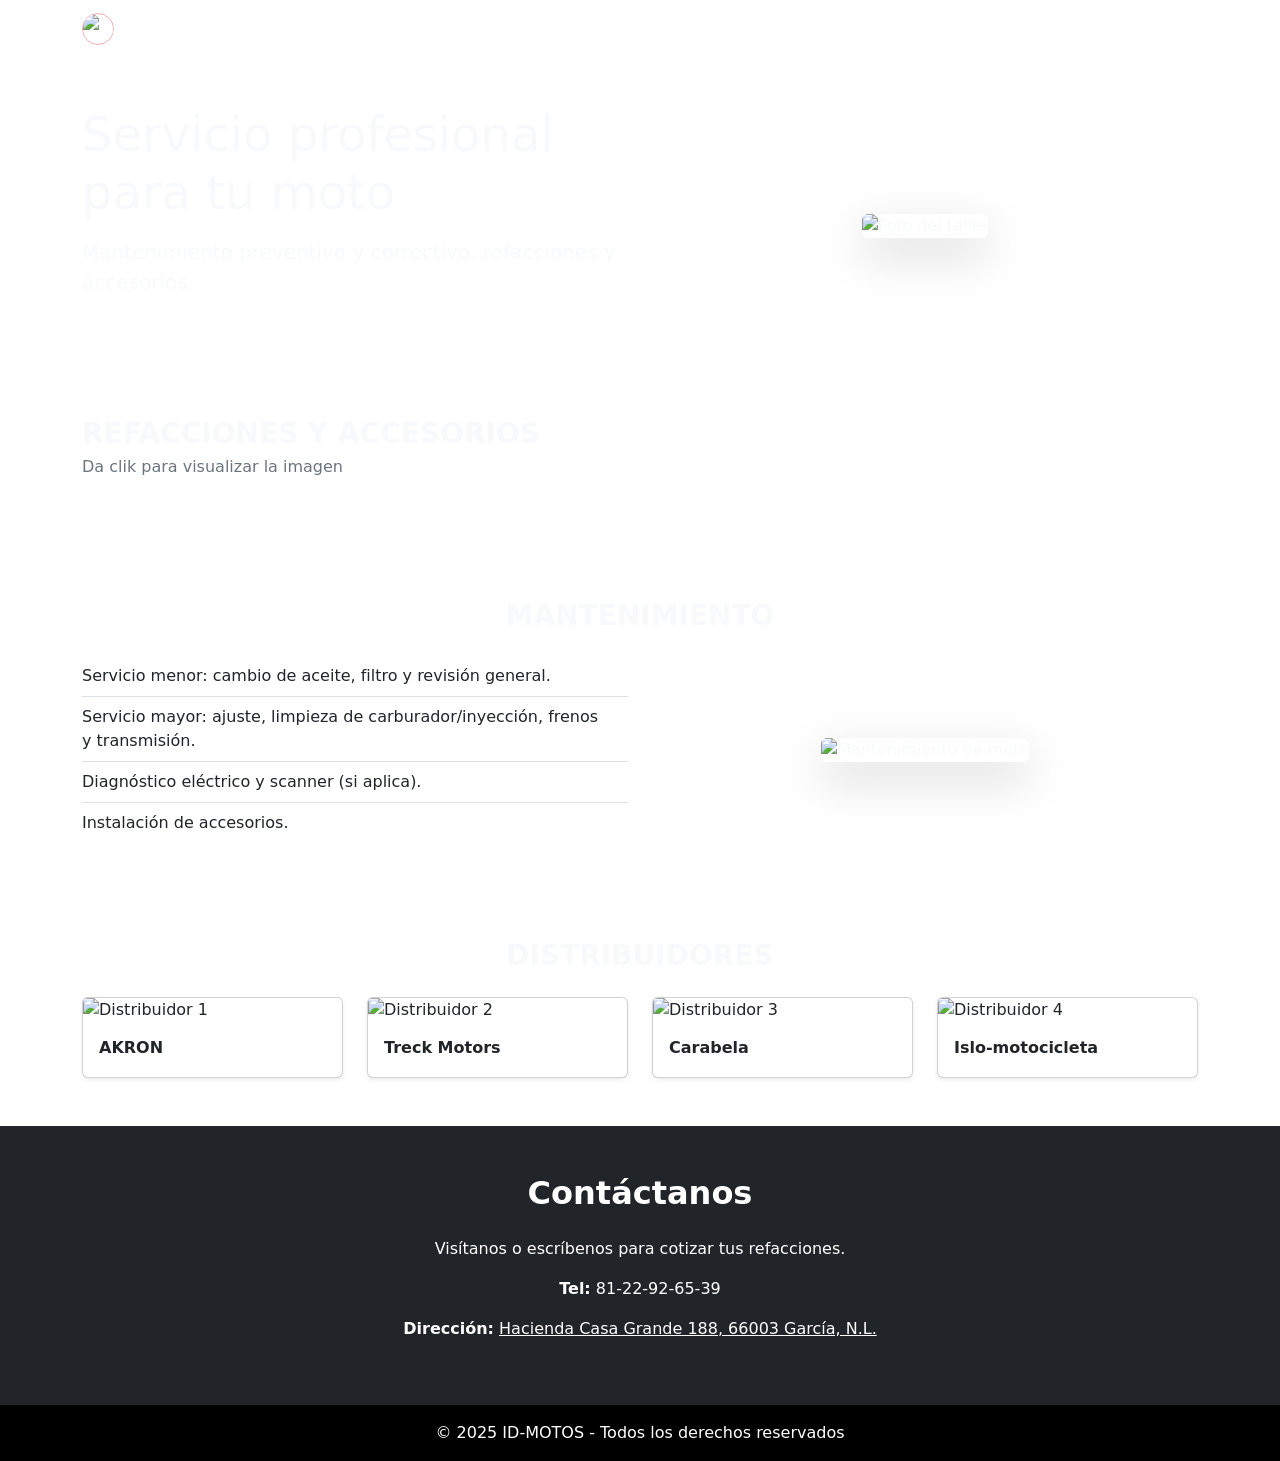
==== index.html @ 3c2501cc "Rename ID-WEB/index.html to index.html" ====
<!doctype html>
<html lang="es">
  <head>
    <meta charset="utf-8">
    <meta name="viewport" content="width=device-width, initial-scale=1">
    <title>ID-MOTOS</title>
    <meta name="description" content="Taller de motos - mantenimiento, refacciones y accesorios.">
    <meta name="theme-color" content="#0b0b0b">   

    <!-- Google Fonts: estilo rock -->
    <link href="https://fonts.googleapis.com/css2?family=Metal+Mania&family=Oswald:wght@300;400;600&display=swap" rel="stylesheet">

    <!-- Bootstrap 5 -->
    <link href="https://cdn.jsdelivr.net/npm/bootstrap@5.3.3/dist/css/bootstrap.min.css" rel="stylesheet">
    <link rel="stylesheet" href="styles.css">
  </head>
  <!-- Fondo rockero y texto claro -->
  <body class="rock-bg text-light">
   

    <!-- ======= BARRA SUPERIOR ======= -->
    <nav class="navbar navbar-expand-lg navbar-dark rock-nav sticky-top">
      <div class="container">
        <!-- IMAGEN: logo del taller -->
        <a class="navbar-brand d-flex align-items-center gap-2" href="#inicio">
          <img src="assets/logo-idmotos.png" alt="Logo" width="32" height="32" class="rounded-circle object-fit-cover border border-danger-subtle">
          <span class="brand-mark">ID-MOTOS</span>
        </a>

        <!-- MENÚ HAMBURGUESA EN MÓVIL -->
        <button class="navbar-toggler" type="button" data-bs-toggle="collapse" data-bs-target="#navbarMain" aria-controls="navbarMain" aria-expanded="false" aria-label="Alternar navegación">
          <span class="navbar-toggler-icon"></span>
        </button>

        <div class="collapse navbar-collapse" id="navbarMain">
          <ul class="navbar-nav ms-auto mb-2 mb-lg-0 nav-underline-rock text-uppercase">
            <li class="nav-item"><a class="nav-link" href="#inicio">Inicio</a></li>
            <li class="nav-item"><a class="nav-link" href="#refacciones">Refacciones y Accesorios</a></li>
            <li class="nav-item"><a class="nav-link" href="#mantenimiento">Mantenimiento</a></li>
            <li class="nav-item"><a class="nav-link" href="#distribuidores">Distribuidores</a></li>
            <li class="nav-item"><a class="nav-link" href="#contacto">Contacto</a></li>

          </ul>
        </div>
      </div>
    </nav>

    <!-- ======= HERO / INICIO ======= -->
    <header id="inicio" class="py-5 border-bottom-0">
      <div class="container">
        <div class="row align-items-center g-4">
          <div class="col-12 col-lg-6">
            <h1 class="display-5 rock-title mb-3">Servicio profesional para tu moto</h1> 
            <p class="lead text-secondary-300 mb-4">Mantenimiento preventivo y correctivo, refacciones y accesorios.</p>
           <!--Boton para direccionar a refacciones <a class="btn btn-rock btn-lg" href="#refacciones">Ver refacciones</a> -->
          </div>
          <div class="col-12 col-lg-6 text-center">
            <!-- IMAGEN: hero principal (moto/taller) -->
             <br>
            <img src="assets/hero-placeholder.jpg" class="img-fluid rounded shadow-lg clickable-image rock-img-frame" alt="Foto del taller" data-bs-toggle="modal" data-bs-target="#imageModal" data-image="assets/hero-placeholder.jpg">
          </div>
        </div>
      </div>
    </header>
 
    <!-- ======= REFACCIONES Y ACCESORIOS ======= -->
    <section id="refacciones" class="py-5">
      <div class="container">
        <div class="d-flex justify-content-between align-items-end mb-4 flex-wrap gap-2">
          <div>

          
          <div class="d-flex justify-content-between align-items-end mb-4 flex-wrap gap-2">
  <div>
    <h2 class="h3 fw-bold text-uppercase mb-1"><span class="section-underline">Refacciones y Accesorios</span></h2>
    <p class="text-secondary mb-0">Da clik para visualizar la imagen</p>
  </div>

  <!-- ⭐⭐ AGREGADO: CONTENEDOR DE BOTONES DE CATEGORÍA ⭐⭐ -->
  <div id="categories-filter" class="d-flex flex-wrap gap-2 mb-4 justify-content-center"></div>

          <!-- Panel Admin sencillo -->
<button class="btn btn-outline-dark btn-sm d-none" data-bs-toggle="collapse" data-bs-target="#adminPanel" aria-expanded="false">Admin</button>
        </div>

        <!-- ===== ADMIN PANEL: Aquí puedes agregar imágenes por categoría (3 por categoría) ===== -->
        <div class="collapse" id="adminPanel">
          <div class="card card-body border-0 shadow-sm mb-4">
            <h5 class="mb-3">Agregar producto nuevo.</h5>

            <div class="row g-3 align-items-end">
              <div class="col-12 col-md-4">
                <label class="form-label">Categoría</label>
                <select id="admin-category" class="form-select">
                  <!-- Opciones definidas por JS desde la lista de categorías -->
                </select>
              </div>

             <!--Sirve para dejar una nota de como adjuntar articulos <div class="col-12 col-md-8">
                <div class="form-text"></div>
              </div>  -->

              <!-- Campos para 3 imágenes por categoría -->
              <div class="col-12">
                <div class="row g-2" id="category-images-form">
                  <!-- Cada bloque se genera por JS: image URL, qty, disable checkbox -->
                </div>
              </div>

              <div class="col-12 col-md-3">
                <button class="btn btn-rock w-100" id="admin-save-category">Agregar / Actualizar categoría</button>
              </div>

              <div class="col-12 col-md-3">
                <button class="btn btn-outline-dark w-100" id="admin-clear-category">Limpiar campos</button>
              </div>

              <div class="col-12 col-md-6 d-flex align-items-center gap-2">
                <div class="form-check">
                  <input class="form-check-input" type="checkbox" id="toggle-hide-add">
                  <label class="form-check-label" for="toggle-hide-add">Ocultar botón "Agregar" (global)</label>
                </div>
                <div class="form-text text-muted">Si activas esto los botones no se mostrarán  al pública.</div>
              </div>

              <!-- <div class="col-12">
                <small class="text-secondary">Nota: se guardan en memoria (si cierras la página se pierde). Para persistencia usa Firebase (opcional en <code>app.js</code>).</small>
              </div> -->
            </div>
          </div>
        </div>

        <!-- Grid donde se muestran TODOS los productos -->
        <div id="products-grid" class="row g-4">
          <!-- Tarjetas generadas por JS -->
        </div>
      </div>
  
    </section>

    <!-- ======= MANTENIMIENTO ======= -->
    <section id="mantenimiento" class="py-5 rock-panel border-y">
      <div class="container">
       <center> <h2 class="h3 fw-bold text-uppercase mb-4"><span class="section-underline">Mantenimiento</span></h2> </center>

        <div class="row g-4 align-items-center">
          <div class="col-12 col-lg-6">
            <ul class="list-group list-group-flush">
              <li class="list-group-item ps-0">Servicio menor: cambio de aceite, filtro y revisión general.</li>
              <li class="list-group-item ps-0">Servicio mayor: ajuste, limpieza de carburador/inyección, frenos y transmisión.</li>
              <li class="list-group-item ps-0">Diagnóstico eléctrico y scanner (si aplica).</li>
              <li class="list-group-item ps-0">Instalación de accesorios.</li>
            </ul>
          </div>
          <div class="col-12 col-lg-6 text-center">
            <!-- IMAGEN: sección mantenimiento -->
            <img src="assets/mantenimiento-placeholder.jpg" class="img-fluid rounded shadow-lg clickable-image rock-img-frame" alt="Mantenimiento de moto" data-bs-toggle="modal" data-bs-target="#imageModal" data-image="assets/mantenimiento-placeholder.jpg">
          </div>
        </div>
      </div>
    </section>

    <!-- ======= DISTRIBUIDORES ======= -->
      <section id="distribuidores" class="py-5"> 
        <div class="container"> 
          <h2 class="h3 fw-bold text-uppercase mb-4"> 
          <center>  <span class="section-underline">Distribuidores</span> </center>
          </h2> <div class="row g-4"> 
            <!-- Distribuidor 1 --> 
             <div class="col-12 col-md-6 col-lg-3"> 
              <div class="card h-100 shadow-sm"> 
                <img src="assets/AKRON.png" class="card-img-top clickable-image" alt="Distribuidor 1" data-bs-toggle="modal" data-bs-target="#imageModal" data-image="assets/AKRON.png">
                 <div class="card-body"> 
                  <h3 class="h6 fw-bold mb-1">AKRON</h3>
                  <!-- Ubicacion <p class="small text-secondary mb-2">Akron, Juan Sánchez Azcona, Sin Nombre de Col 20, 64500 Monterrey, N.L.</p> -->
                    <!-- ======= Boton para contactar  <a href="#" class="btn btn-outline-dark btn-sm">Contactar</a>  ======= -->
                   </div> 
                  </div>
                 </div>
                  <!-- Distribuidor 2 -->
                    <div class="col-12 col-md-6 col-lg-3"> 
                      <div class="card h-100 shadow-sm">
                         <img src="assets/Treck-Distribuidor.png" class="card-img-top clickable-image" alt="Distribuidor 2" data-bs-toggle="modal" data-bs-target="#imageModal" data-image="assets/Treck-Distribuidor.png"> 
                         <div class="card-body">
                           <h3 class="h6 fw-bold mb-1">Treck Motors</h3>
                          <!-- Ubicacion <p class="small text-secondary mb-2"> Ubicacion</p> -->
                              <!-- ======= Boton para contactar  <a href="#" class="btn btn-outline-dark btn-sm">Contactar</a>  ======= -->
                            </div> 
                          </div>
                         </div>
                          <!-- Distribuidor 3 -->
                            <div class="col-12 col-md-6 col-lg-3"> 
                              <div class="card h-100 shadow-sm"> 
                                <img src="assets/distribuidor3-placeholder.jpg" class="card-img-top clickable-image" alt="Distribuidor 3" data-bs-toggle="modal" data-bs-target="#imageModal" data-image="assets/distribuidor3-placeholder.jpg">
                                 <div class="card-body"> 
                                  <h3 class="h6 fw-bold mb-1">Carabela</h3>
                                   <!-- Ubicacion <p class="small text-secondary mb-2">Dirección, ciudad</p> -->
                                      <!-- ======= Boton para contactar  <a href="#" class="btn btn-outline-dark btn-sm">Contactar</a>  ======= -->
                                     </div>
                                   </div> 
                                  </div> 
                                  <!-- Distribuidor 4 --> 
                                   <div class="col-12 col-md-6 col-lg-3">
                                     <div class="card h-100 shadow-sm">
                                       <img src="assets/Islo-motocicleta.png" class="card-img-top clickable-image" alt="Distribuidor 4" data-bs-toggle="modal" data-bs-target="#imageModal" data-image="assets/Islo-motocicleta.png"> 
                                       <div class="card-body"> 
                                        <h3 class="h6 fw-bold mb-1">Islo-motocicleta</h3> 
                                        <!--Ubicacion <p class="small text-secondary mb-2">Dirección, ciudad</p>  -->
                                         <!-- ======= Boton para contactar  <a href="#" class="btn btn-outline-dark btn-sm">Contactar</a>  ======= -->
                                          </div>
                                         </div> 
                                        </div>
                                       </div>
                                       </section>

    <!-- ======= MODAL PARA AMPLIAR IMÁGENES ======= -->
    <div class="modal fade" id="imageModal" tabindex="-1" aria-hidden="true">
      <div class="modal-dialog modal-dialog-centered modal-lg">
        <div class="modal-content">
          <div class="modal-body p-0">
            <img id="modal-image" src="" class="w-100 h-auto rounded-top" alt="Imagen ampliada">
          </div>
          <div class="modal-footer justify-content-between">
            <span class="small text-secondary">Toca fuera para cerrar</span>
            <button type="button" class="btn btn-rock" data-bs-dismiss="modal">Cerrar</button>
          </div>
        </div>
      </div>
    </div>
<!-- ================== CONTACTO ================== -->
<section id="contacto" class="py-5 bg-dark text-white text-center">
  <div class="container">
    <h2 class="fw-bold mb-4">Contáctanos</h2>
    <p>Visítanos o escríbenos para cotizar tus refacciones.</p>
    <p><strong>Tel:</strong> 81-22-92-65-39 </p>
    
    <p>
      <strong>Dirección:</strong> 
      <a 
        href="https://www.google.com/maps?q=Hacienda+Casa+Grande+188,+Hacienda+del+Sol,+66003+García,+N.L" 
        target="_blank" 
        class="text-white text-decoration-underline"
      >
        Hacienda Casa Grande 188, 66003 García, N.L.
      </a>
    </p>
  </div>
</section>
<!-- ================== FOOTER ================== -->
<footer class="bg-black text-white py-3 text-center">
  <p class="mb-0">© 2025 ID-MOTOS - Todos los derechos reservados</p>
</footer>



    <!-- Bootstrap 5 JS -->
    <script src="https://cdn.jsdelivr.net/npm/bootstrap@5.3.3/dist/js/bootstrap.bundle.min.js"></script>
    <script src="app.js"></script>

    

  </body>
</html>
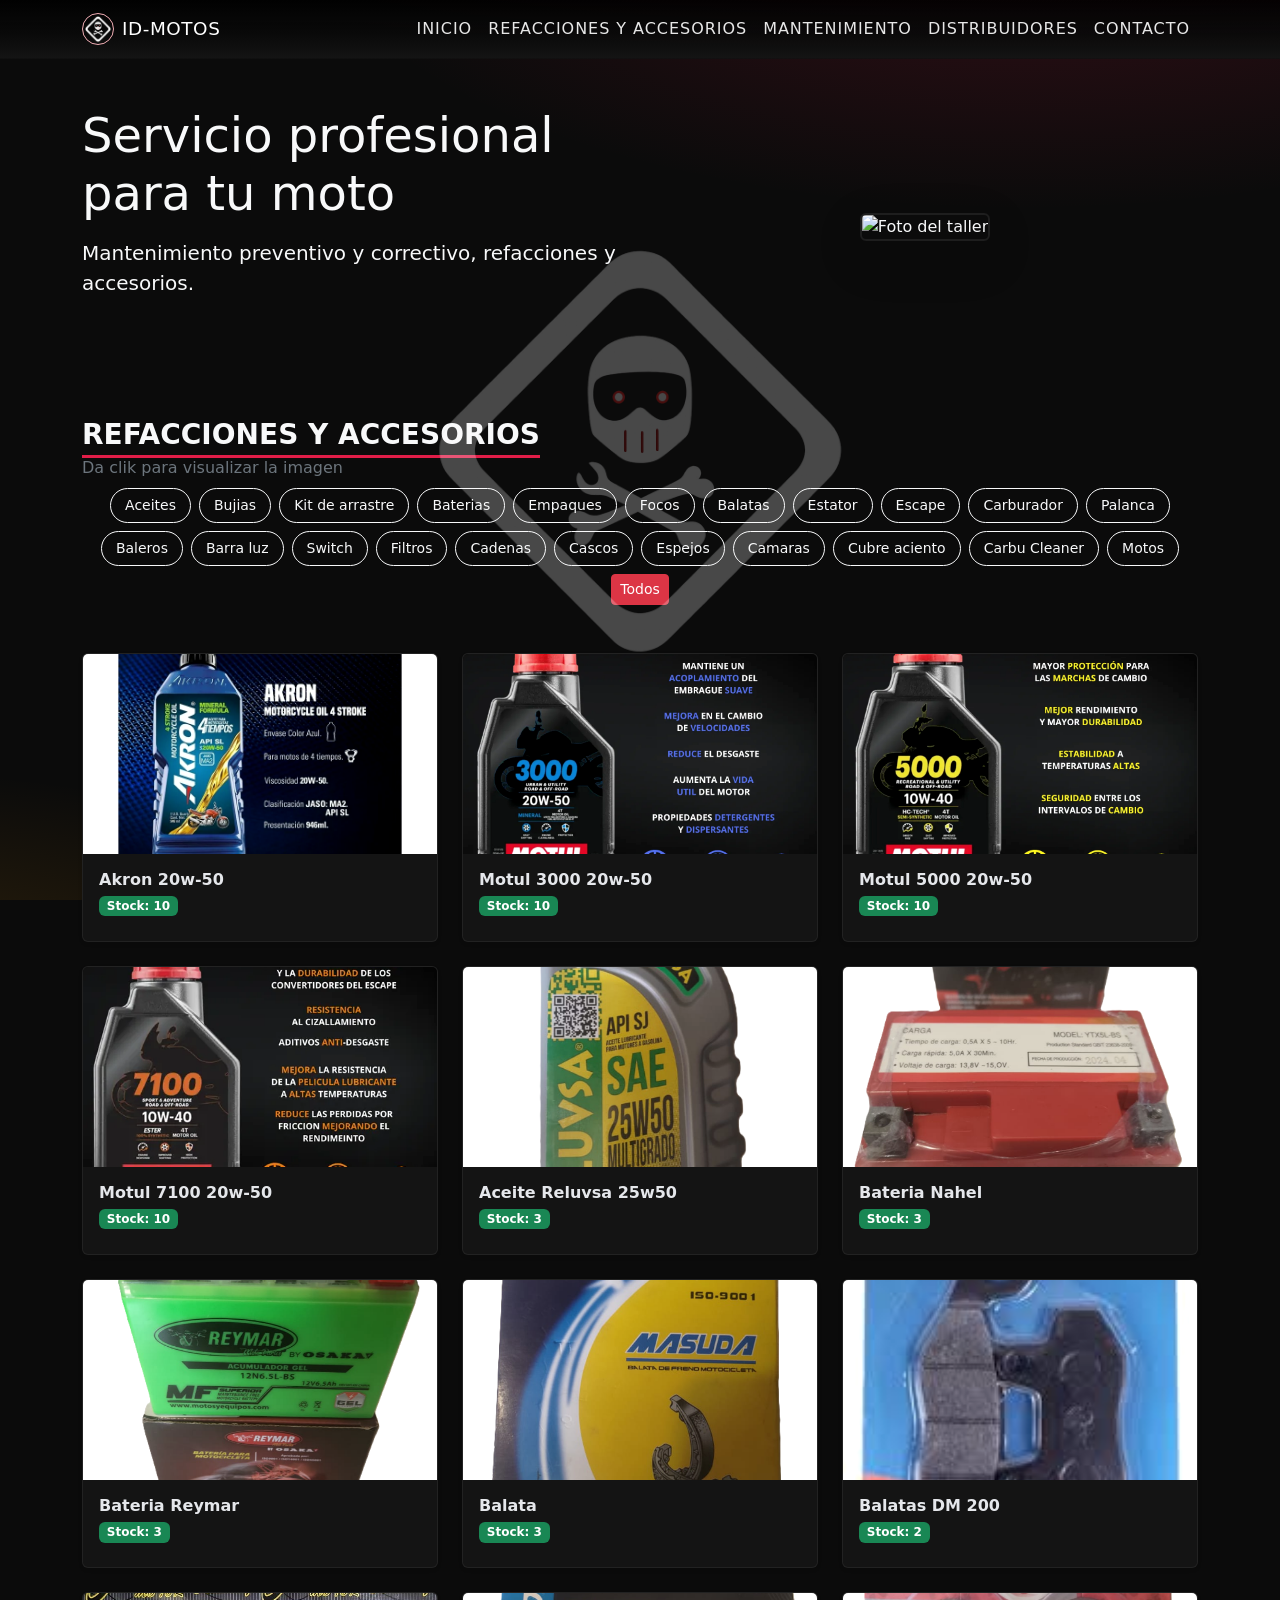
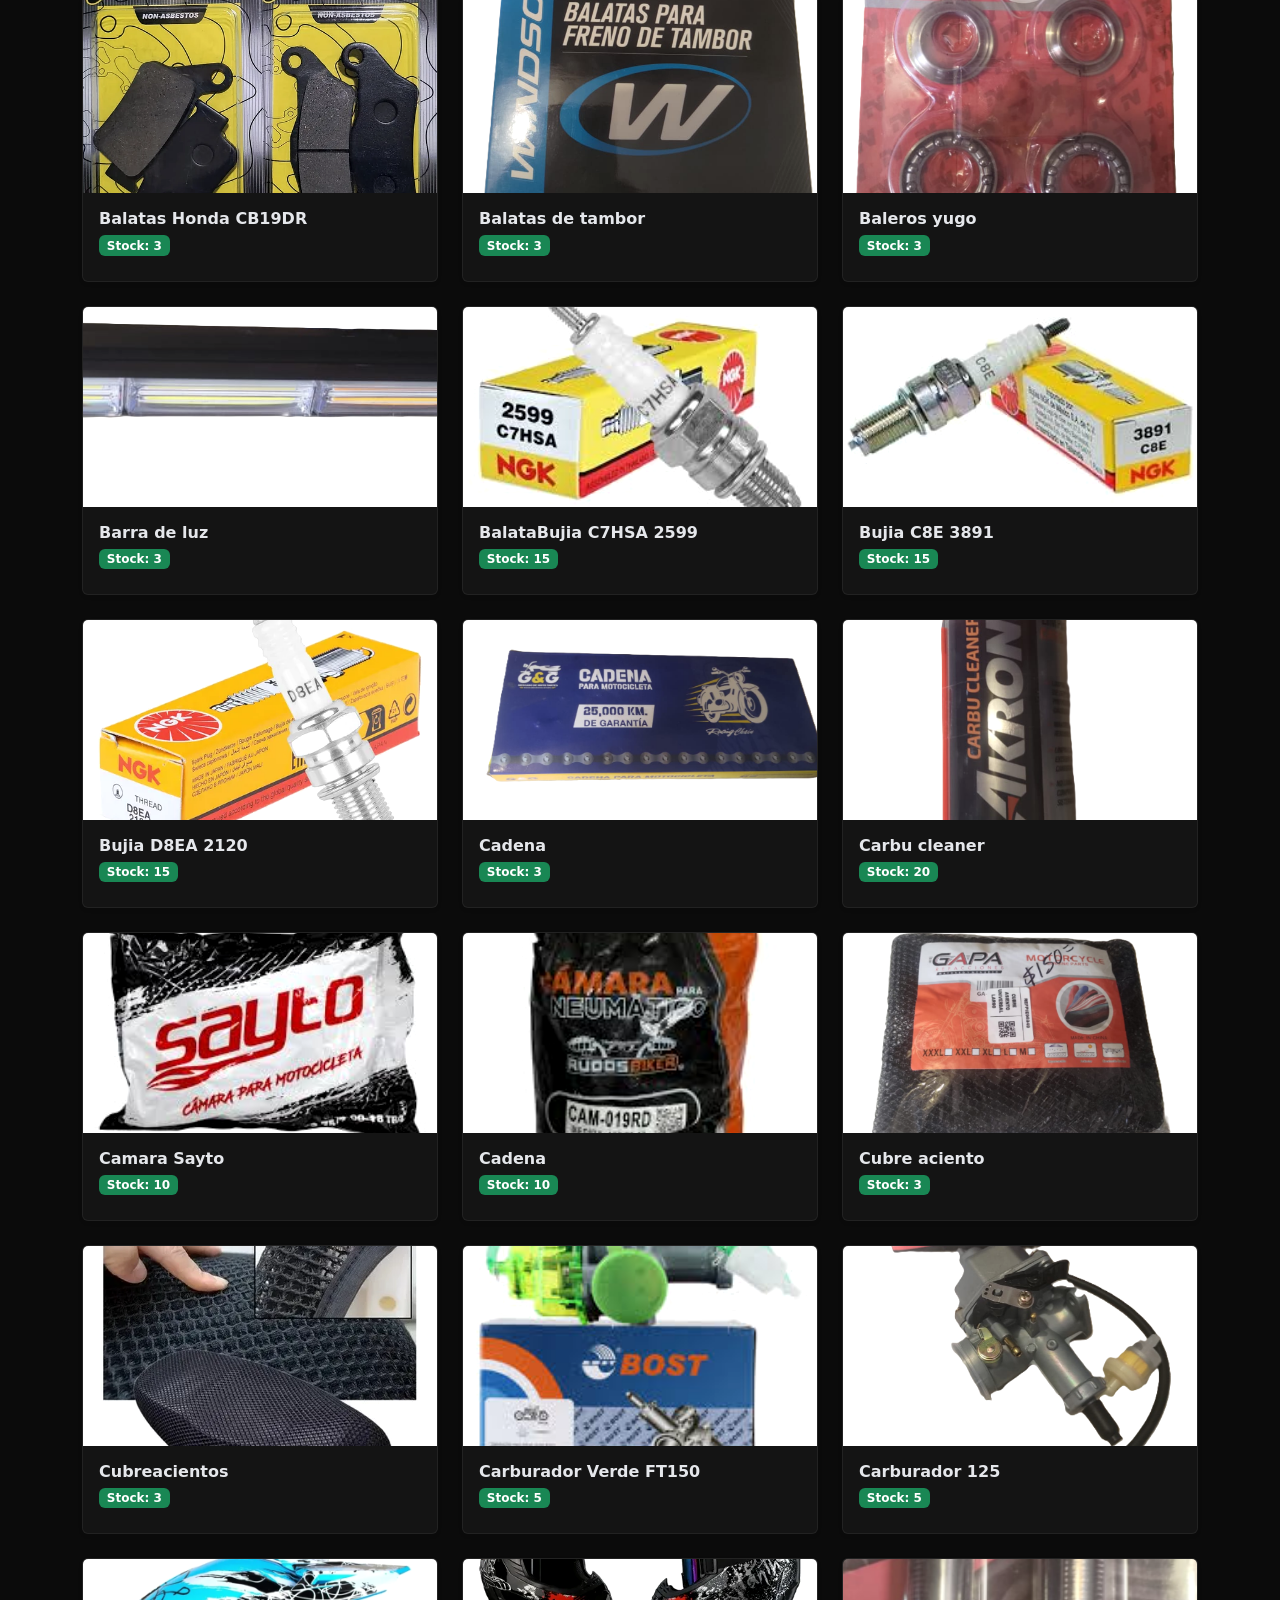
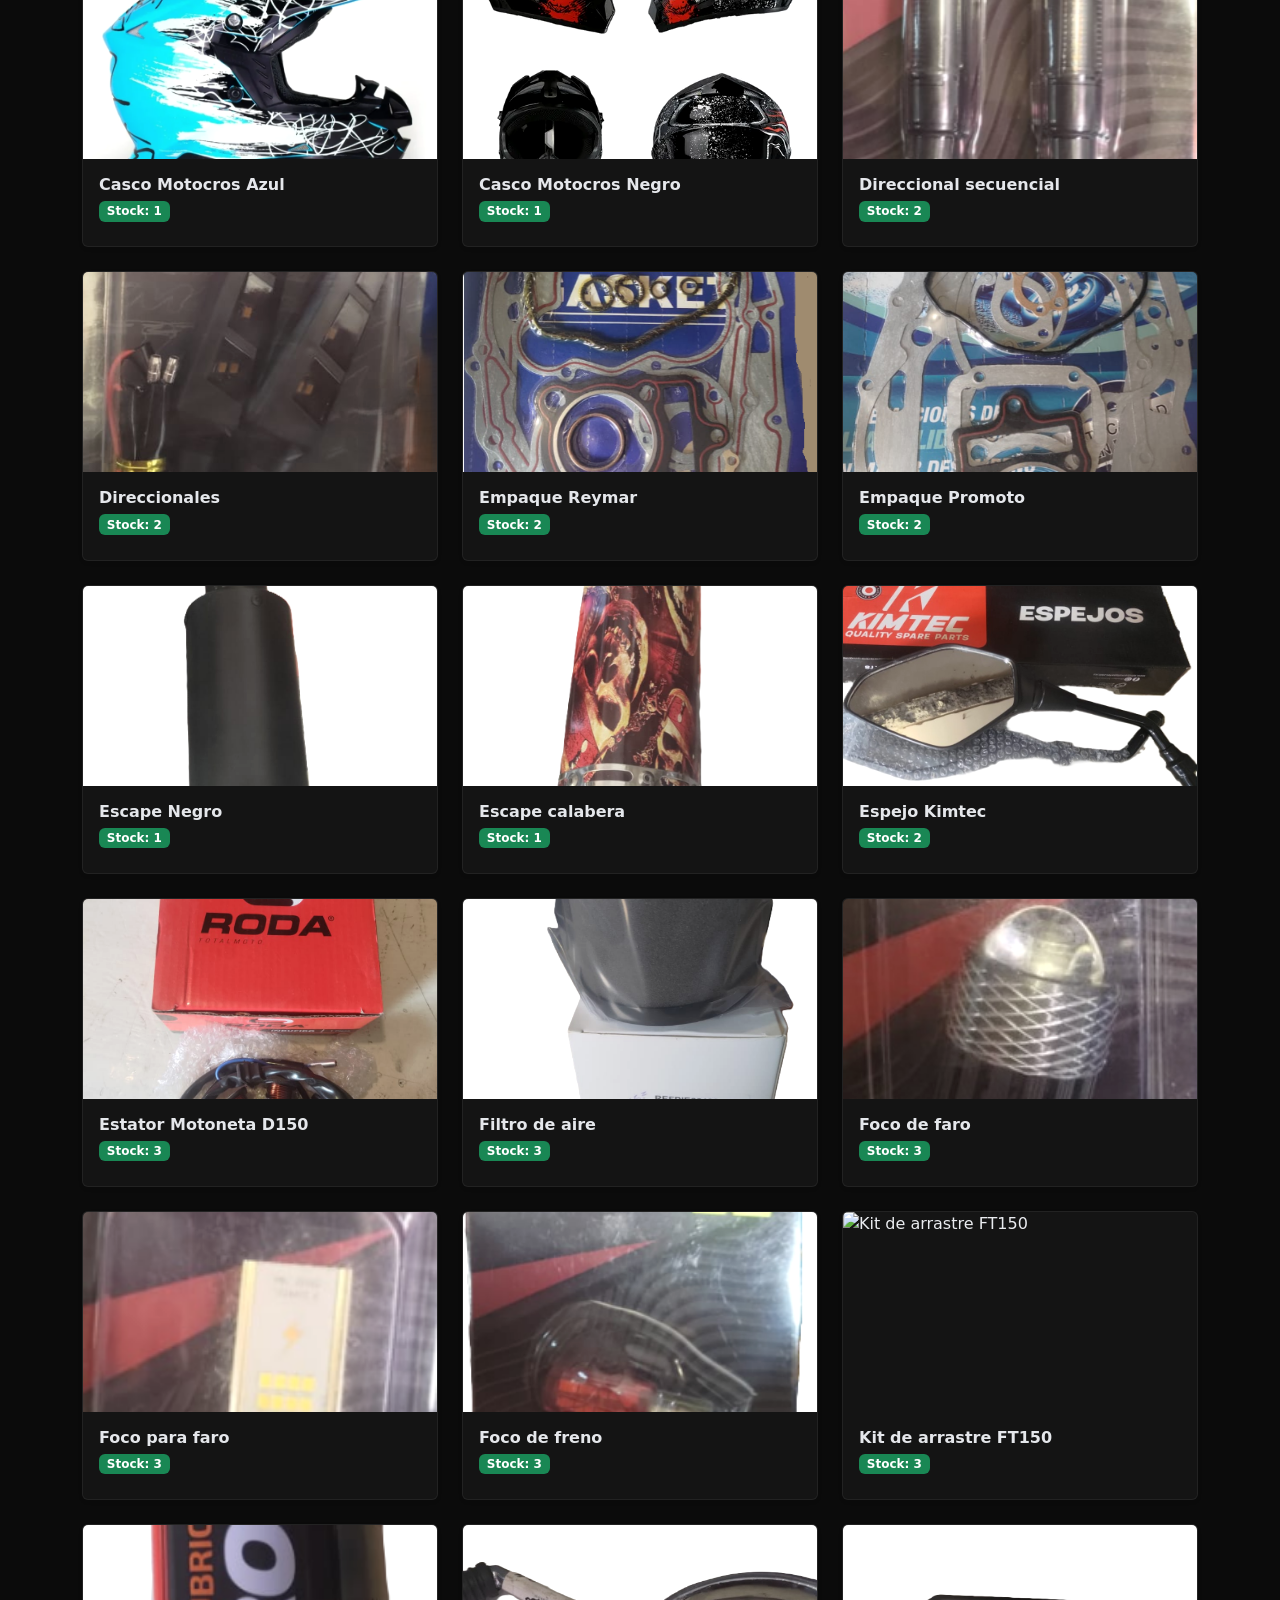
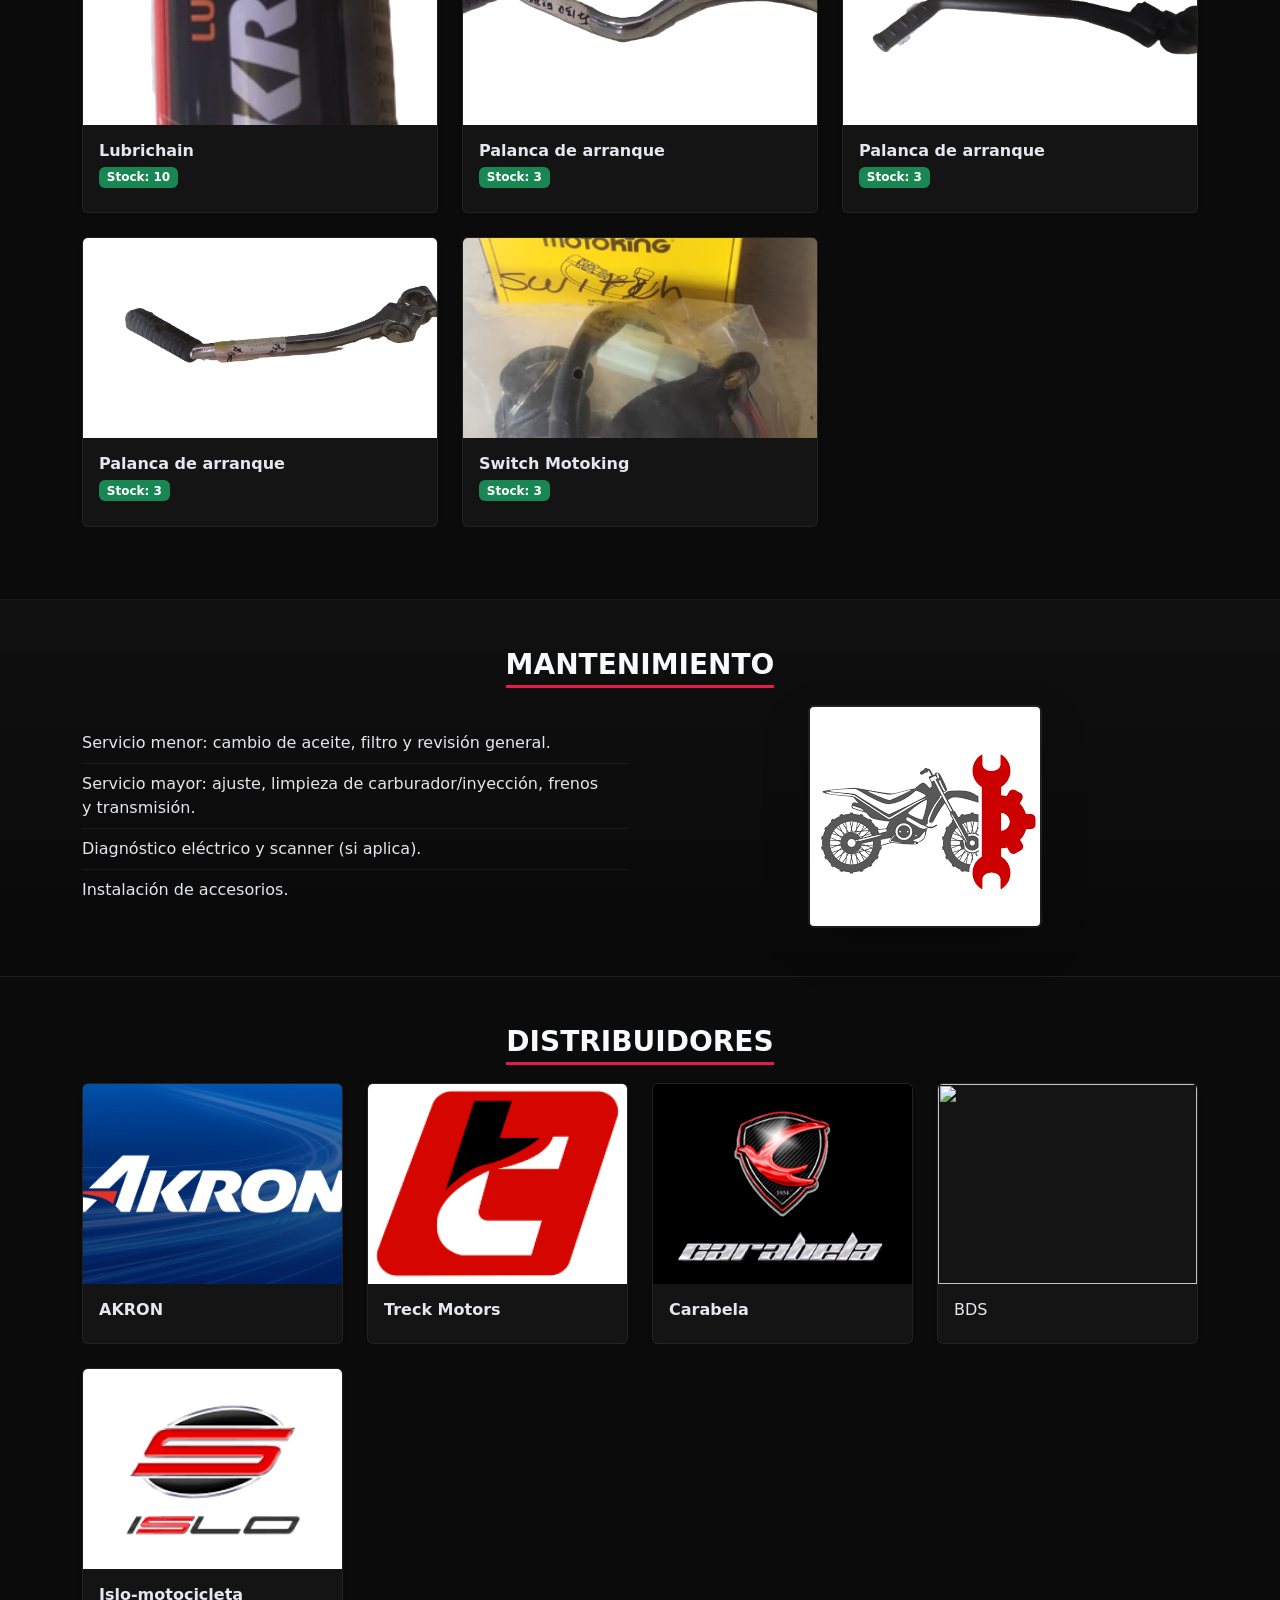
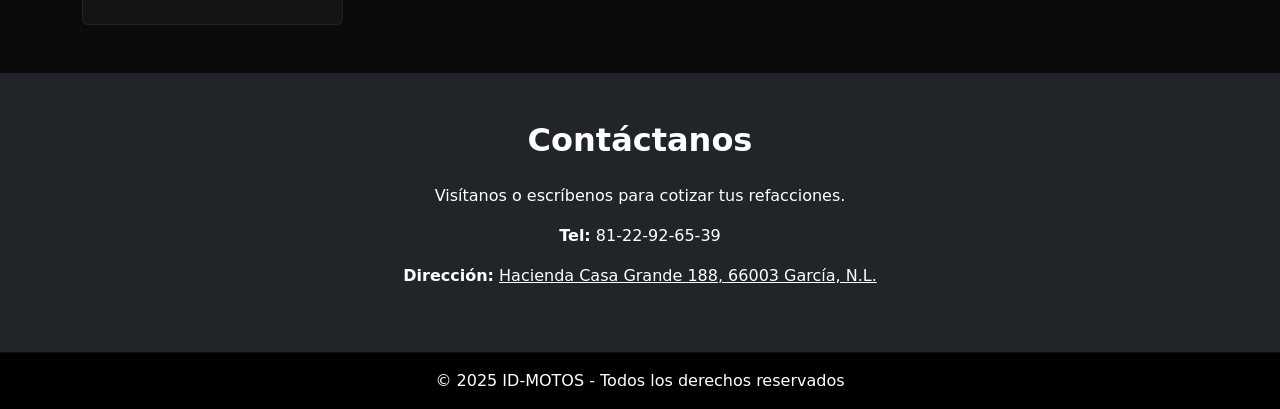
==== commit 93f54260: "Add new card element for BDS image" ====
--- a/index.html
+++ b/index.html
@@ -199,6 +199,13 @@
                                      </div>
                                    </div> 
                                   </div> 
+                                 <div class="col-6 col-md-3">
+                                   <div class="card h-100 shadow-sm">
+                                      <img src="assets/BDS.jpg" class="card-img-top clickable-image"
+                                            data-bs-toggle="modal" data-bs-target="#imageModal" data-image="assets/BDS.jpg">
+                                       <div class="card-body"><h6>BDS</h6></div>
+                                           </div>
+                                             </div>
                                   <!-- Distribuidor 4 --> 
                                    <div class="col-12 col-md-6 col-lg-3">
                                      <div class="card h-100 shadow-sm">
--- a/styles.css
+++ b/styles.css
@@ -0,0 +1,130 @@
+/* ------------------ Paleta & tipografía ------------------ */
+:root{
+  --rock-bg: #0b0b0b;          /* negro carbón */
+  --rock-panel: #141414;       /* gris muy oscuro */
+  --rock-ink: #e5e7eb;         /* texto claro */
+  --rock-muted: #9ca3af;       /* texto secundario */
+  --rock-accent: #e11d48;      /* rojo magenta (crimson) */
+  --rock-accent-2: #f59e0b;    /* ámbar (detalles) */
+  --track: 0.08em;
+}
+
+html, body { background-color: var(--rock-bg); color: var(--rock-ink); }
+.tracking-2 { letter-spacing: var(--track); }
+.brand-mark {
+  font-family: "Metal Mania", system-ui, sans-serif;
+  letter-spacing: .03em;
+  font-size: 1.15rem;
+}
+h1, h2, h3, .rock-title { font-family: "Metal Mania", system-ui, sans-serif; }
+body, .nav-link, .btn, .list-group-item, .card { font-family: "Oswald", system-ui, sans-serif; }
+
+/* ------------------ Navbar ------------------ */
+.rock-nav{
+  background: linear-gradient(180deg, rgba(0,0,0,.85) 0%, rgba(10,10,10,.95) 60%, rgba(20,20,20,1) 100%);
+  border-bottom: 1px solid rgba(255,255,255,.06);
+}
+.navbar-dark .navbar-toggler{ border-color: rgba(255,255,255,.2); }
+
+.nav-underline-rock .nav-link{
+  position: relative;
+  color: #e7e7e7 !important;
+  text-transform: uppercase;
+  letter-spacing: .06em;
+  padding-bottom: .5rem;
+}
+.nav-underline-rock .nav-link:hover{ color: var(--rock-accent) !important; }
+.nav-underline-rock .nav-link::after{
+  content:"";
+  position: absolute; left:0; bottom: .2rem;
+  width:0; height:2px; background: var(--rock-accent);
+  transition: width .25s ease;
+}
+.nav-underline-rock .nav-link:hover::after{ width:100%; }
+
+/* ------------------ Fondo general con textura ------------------ */
+/* IMAGEN: textura grunge metálica del taller (assets/rock-texture.jpg) */
+.rock-bg{
+  background-image:
+    radial-gradient(1200px 500px at 80% -10%, rgba(225,29,72,.20), transparent 60%),
+    radial-gradient(1000px 400px at -10% 110%, rgba(245,158,11,.15), transparent 55%),
+    url("assets/rock-texture.jpg");
+  background-size: cover, cover, cover;
+  background-attachment: fixed;
+  background-position: center;
+}
+
+/* Marco para imágenes destacadas */
+.rock-img-frame{
+  border: 2px solid rgba(255,255,255,.08);
+  box-shadow: 0 10px 30px rgba(0,0,0,.7);
+}
+
+/* ------------------ Secciones y tarjetas ------------------ */
+section{ background: transparent; }
+.rock-panel{
+  background: linear-gradient(180deg, rgba(255,255,255,.02), rgba(0,0,0,.2));
+  border-top: 1px solid rgba(255,255,255,.06);
+  border-bottom: 1px solid rgba(255,255,255,.06);
+}
+.border-y{ border-top: 1px solid rgba(255,255,255,.06) !important; border-bottom: 1px solid rgba(255,255,255,.06) !important; }
+
+.section-underline{ border-bottom: 3px solid var(--rock-accent); padding-bottom:.25rem; }
+
+.card{
+  background-color: var(--rock-panel);
+  color: var(--rock-ink);
+  border: 1px solid rgba(255,255,255,.06);
+}
+.card img { object-fit: cover; height: 200px; filter: grayscale(10%) contrast(105%); }
+.card img:hover { filter: grayscale(0%) contrast(110%); }
+.badge-stock{ font-weight: 700; letter-spacing: .02em; }
+.price { font-variant-numeric: tabular-nums; }
+
+/* ------------------ Botones ------------------ */
+.btn-rock{
+  --bs-btn-bg: var(--rock-accent);
+  --bs-btn-border-color: var(--rock-accent);
+  --bs-btn-hover-bg: #be123c;
+  --bs-btn-hover-border-color: #be123c;
+  --bs-btn-color: #fff;
+  box-shadow: 0 6px 18px rgba(225,29,72,.35);
+}
+.btn-outline-dark{ border-color: rgba(255,255,255,.2) !important; color: var(--rock-ink) !important; }
+.btn-outline-dark:hover{ background: var(--rock-accent-2) !important; border-color: var(--rock-accent-2) !important; color:#111 !important; }
+
+/* ------------------ Listas y footer ------------------ */
+.list-group-item{
+  background: transparent;
+  color: var(--rock-ink);
+  border-color: rgba(255,255,255,.06);
+}
+footer{
+  background: transparent;
+  border-top: 1px solid rgba(255,255,255,.06) !important;
+  color: var(--rock-muted);
+}
+
+/* ------------------ Modal imágenes ------------------ */
+.modal-content{ background-color: #0f0f0f; border: 1px solid rgba(255,255,255,.08); }
+.modal-body img{ max-height: 80vh; object-fit: contain; }
+
+body::before {
+    content: "";
+    position: fixed;
+    top: 50%;
+    left: 50%;
+    transform: translate(-50%, -50%);
+    
+    width: 480px;   /* tamaño del logo, puedes ajustar */
+    height: 480px;
+
+    background-image: url('assets/logo-idmotos.png');
+    background-repeat: no-repeat;
+    background-size: contain;
+
+    opacity: 0.25;  /* ajusta la transparencia */
+    z-index: 6;    /* queda detrás de TODO */
+    pointer-events: none; /* no afecta clics */
+}
+
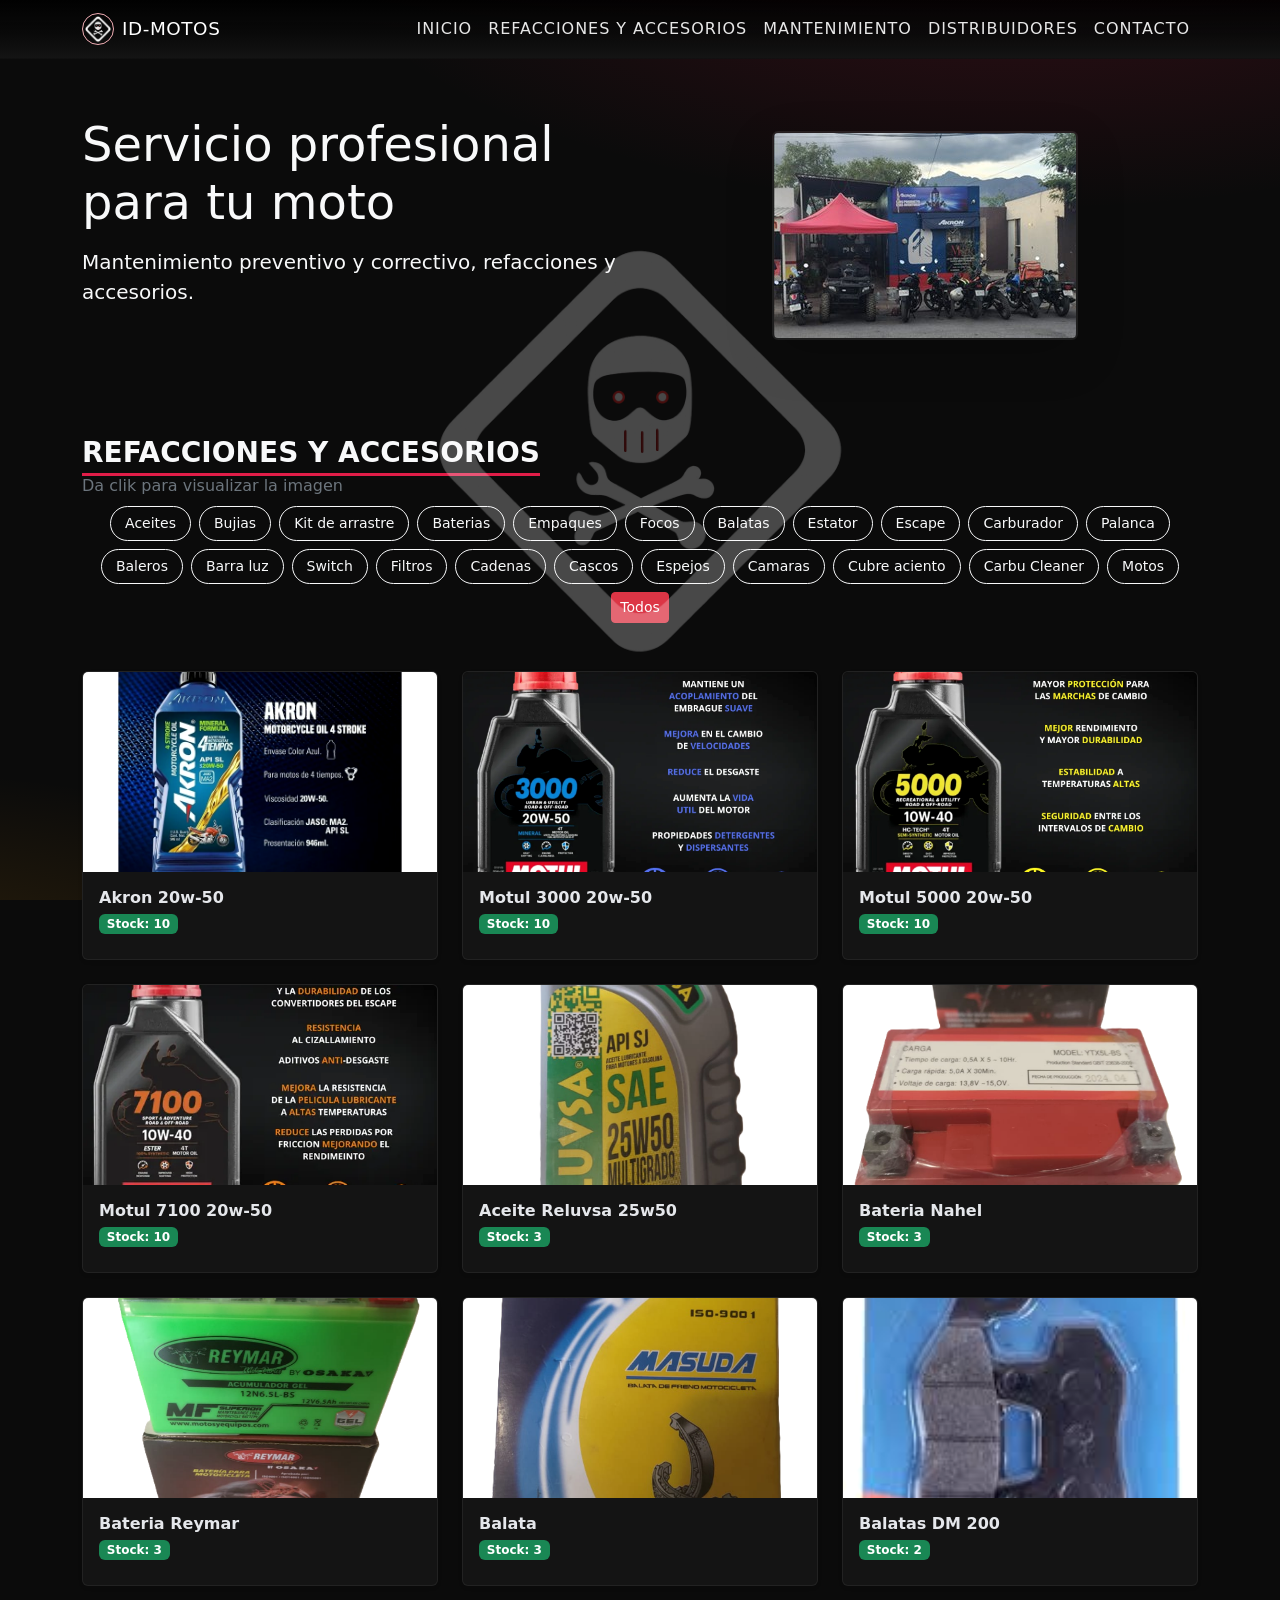
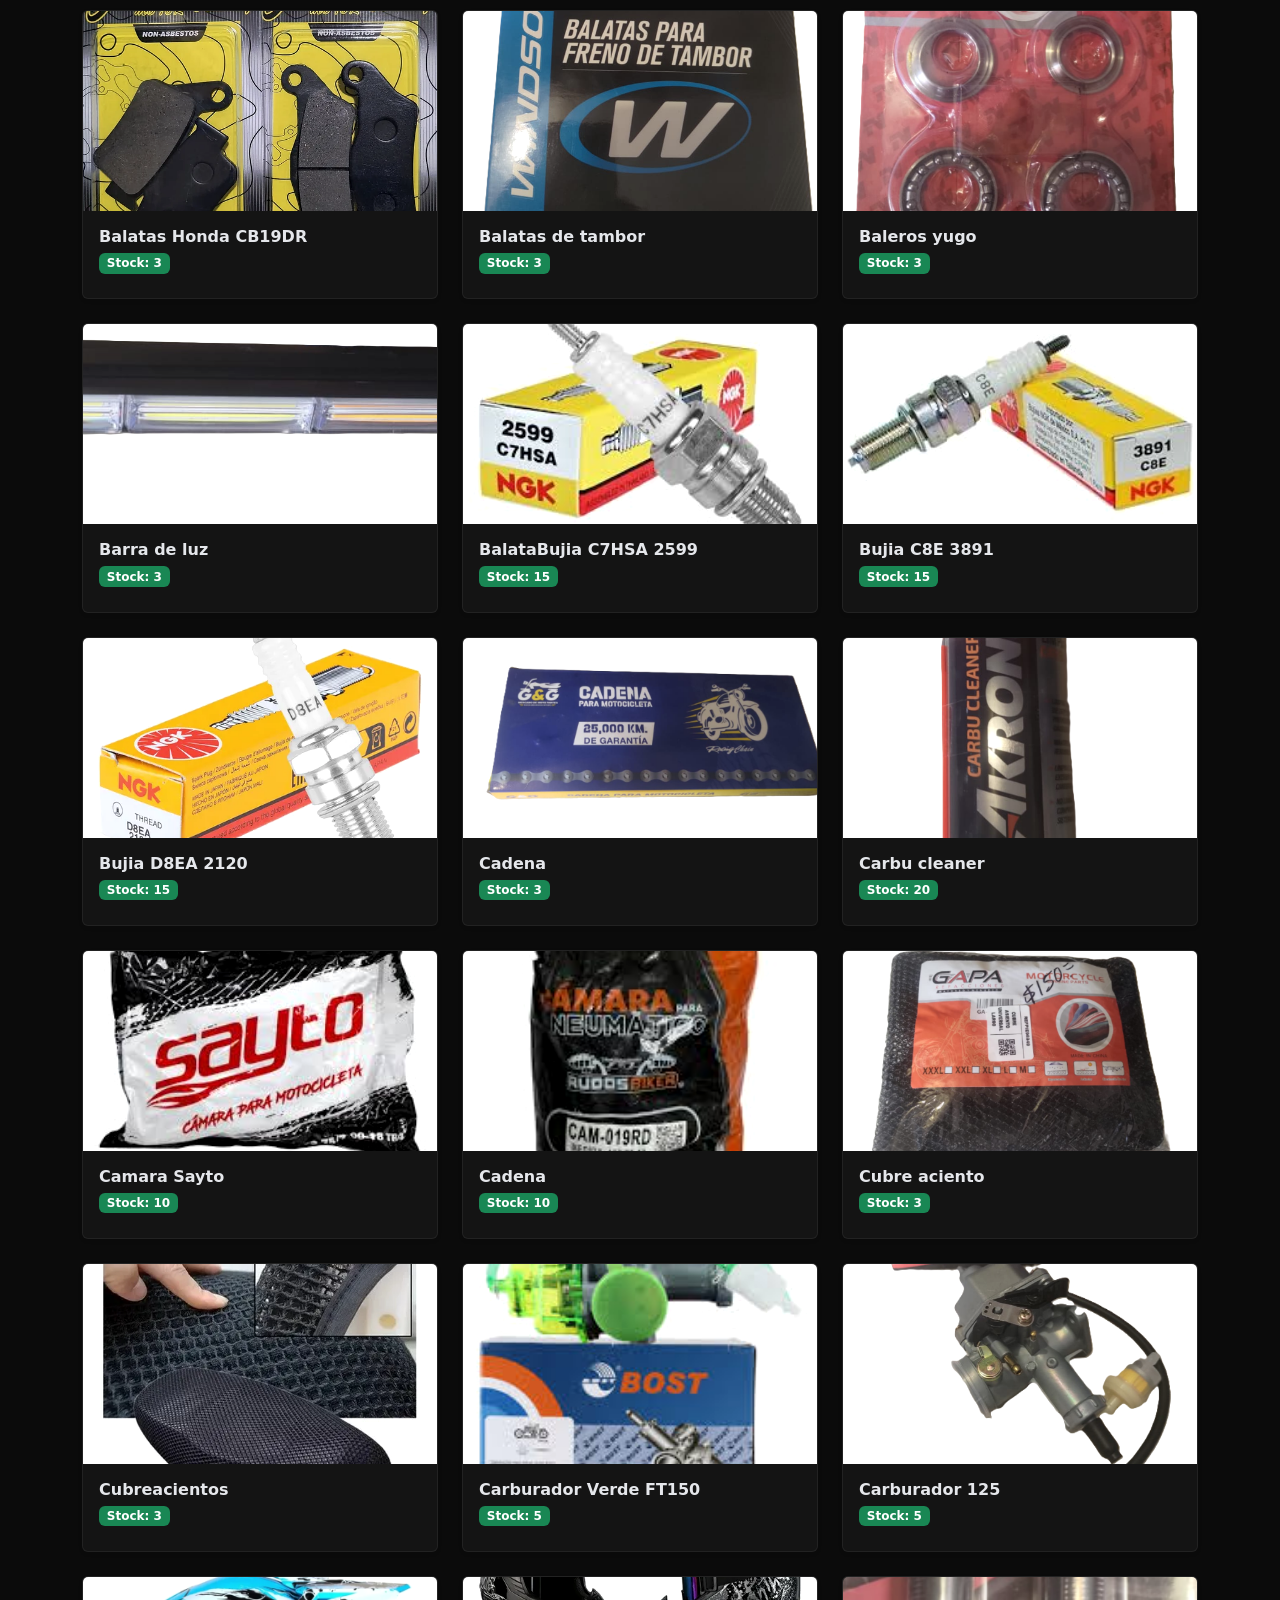
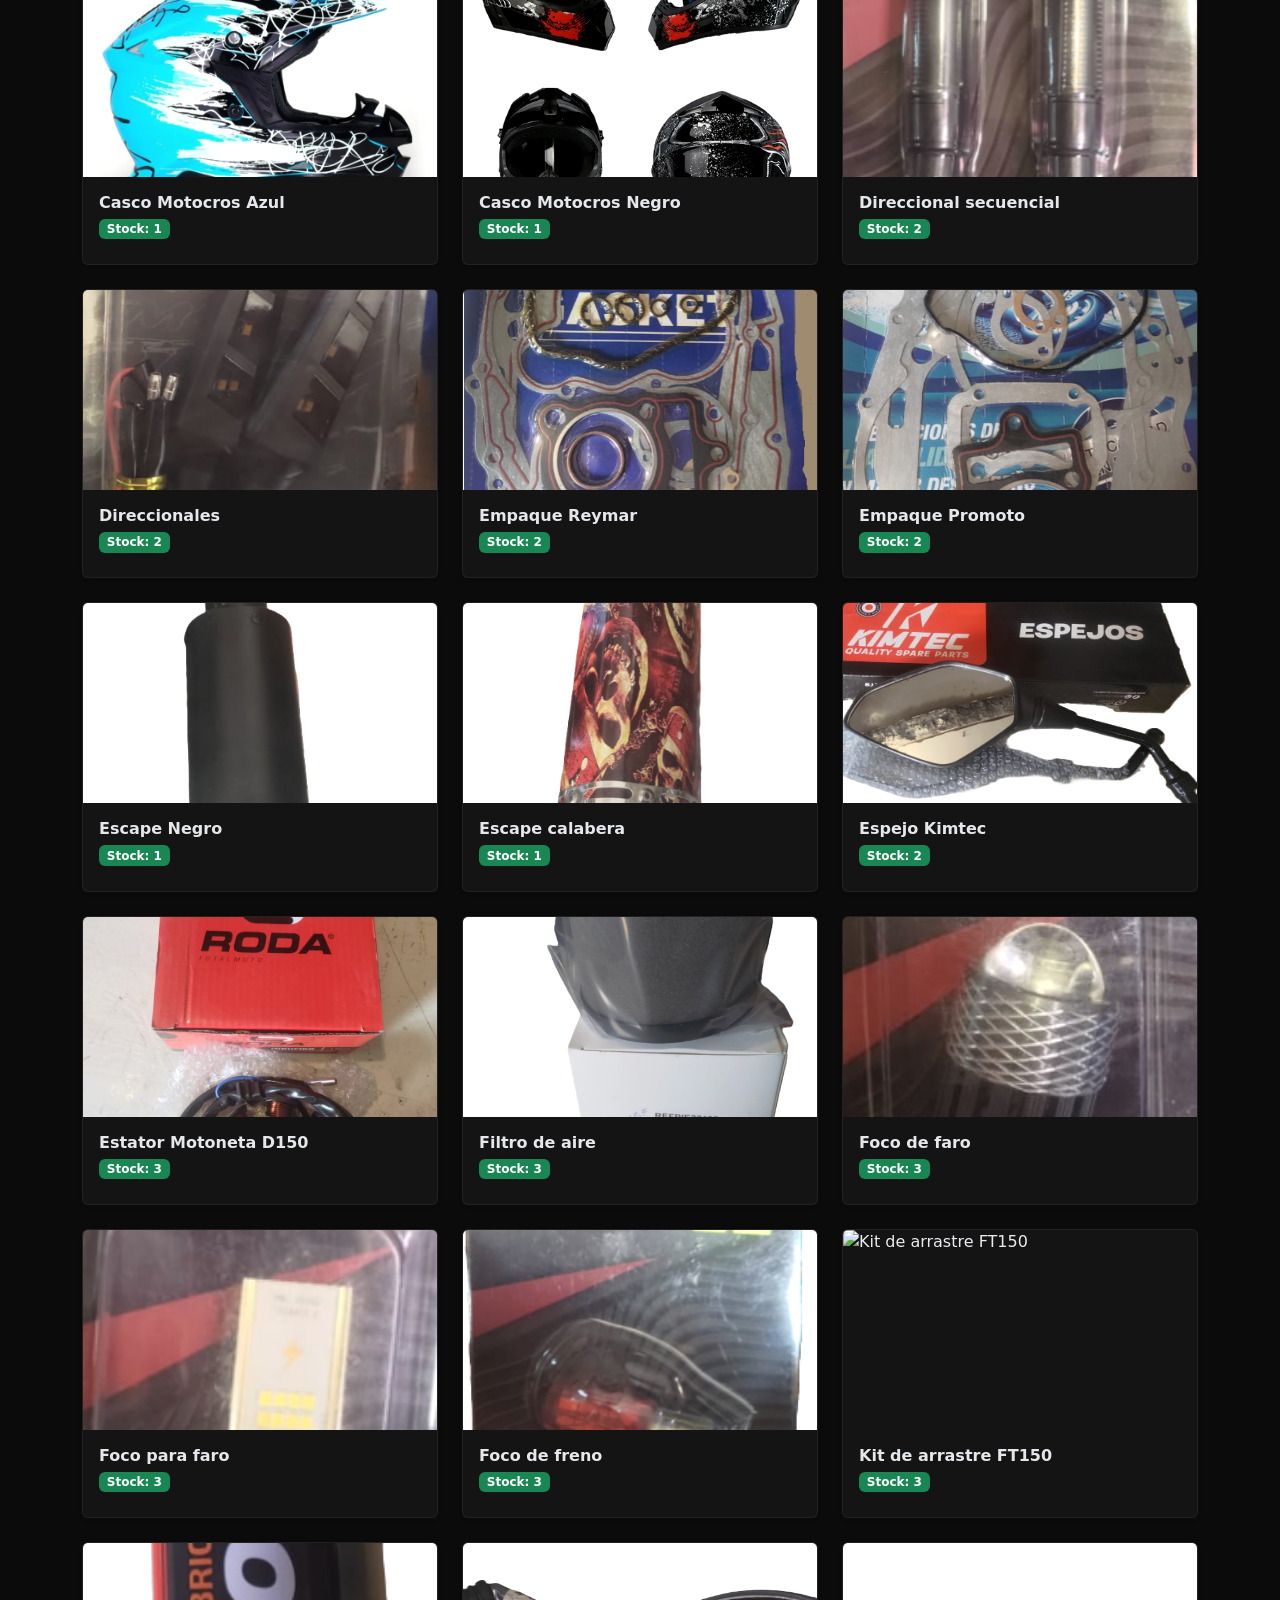
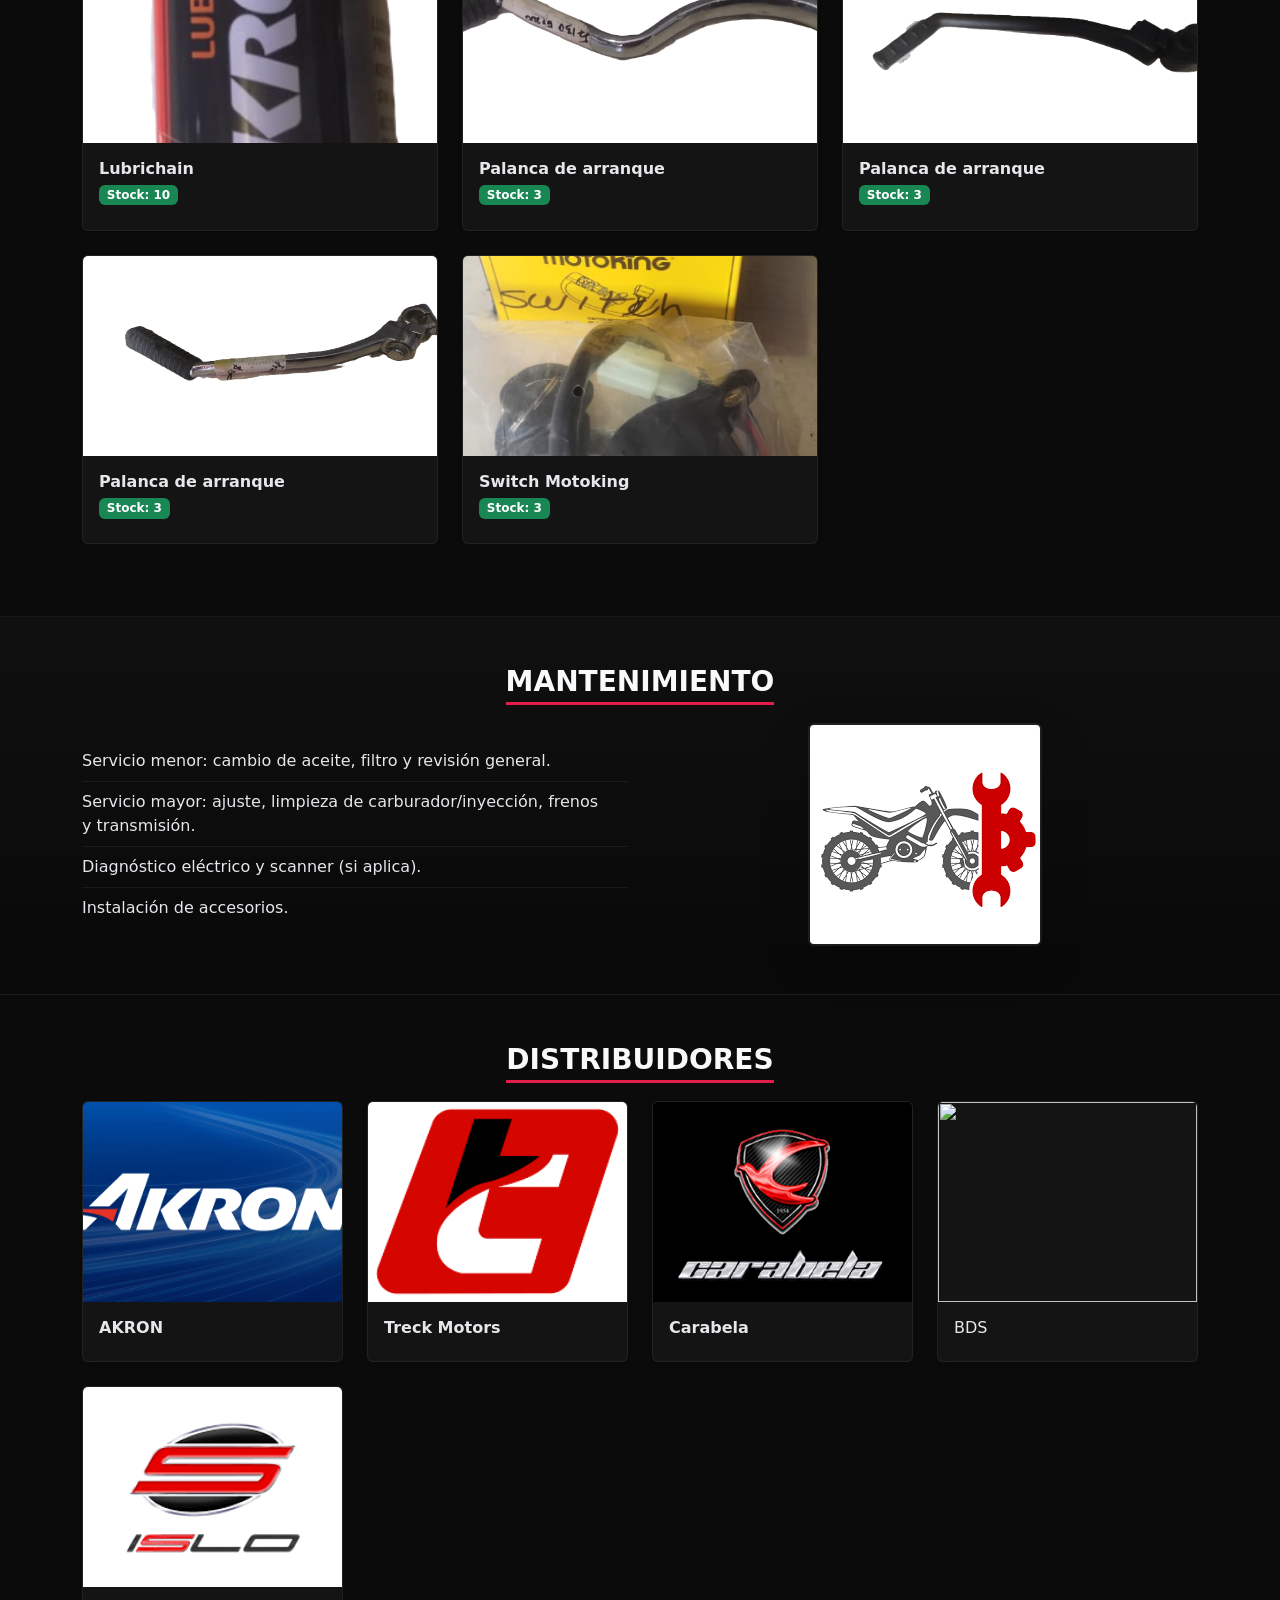
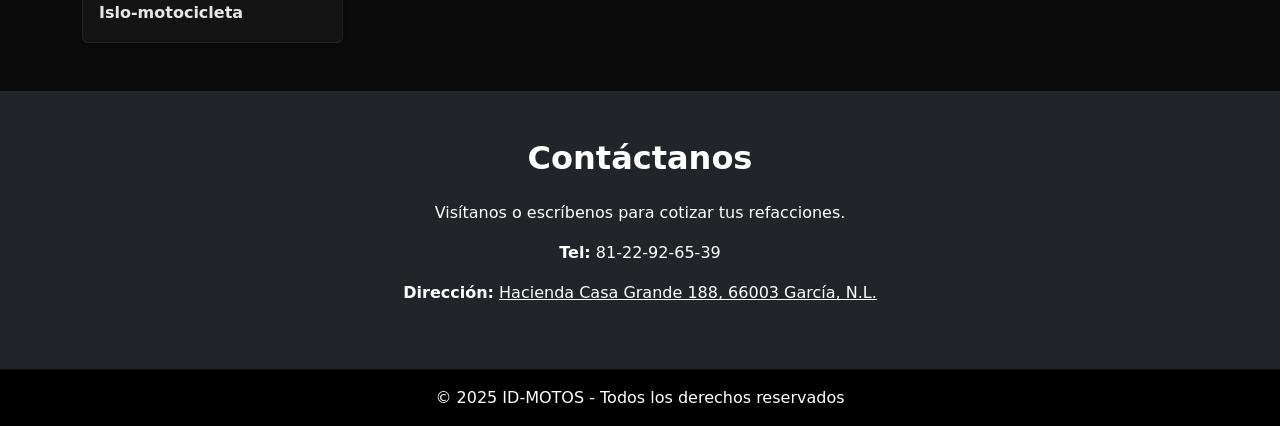
==== commit 6f3147a1: "Update index.html" ====
--- a/index.html
+++ b/index.html
@@ -57,7 +57,7 @@
           <div class="col-12 col-lg-6 text-center">
             <!-- IMAGEN: hero principal (moto/taller) -->
              <br>
-            <img src="assets/hero-placeholder.jpg" class="img-fluid rounded shadow-lg clickable-image rock-img-frame" alt="Foto del taller" data-bs-toggle="modal" data-bs-target="#imageModal" data-image="assets/hero-placeholder.jpg">
+            <img src="assets/Fondo_ID.png" class="img-fluid rounded shadow-lg clickable-image rock-img-frame" alt="Foto del taller" data-bs-toggle="modal" data-bs-target="#imageModal" data-image="assets/hero-placeholder.jpg">
           </div>
         </div>
       </div>
